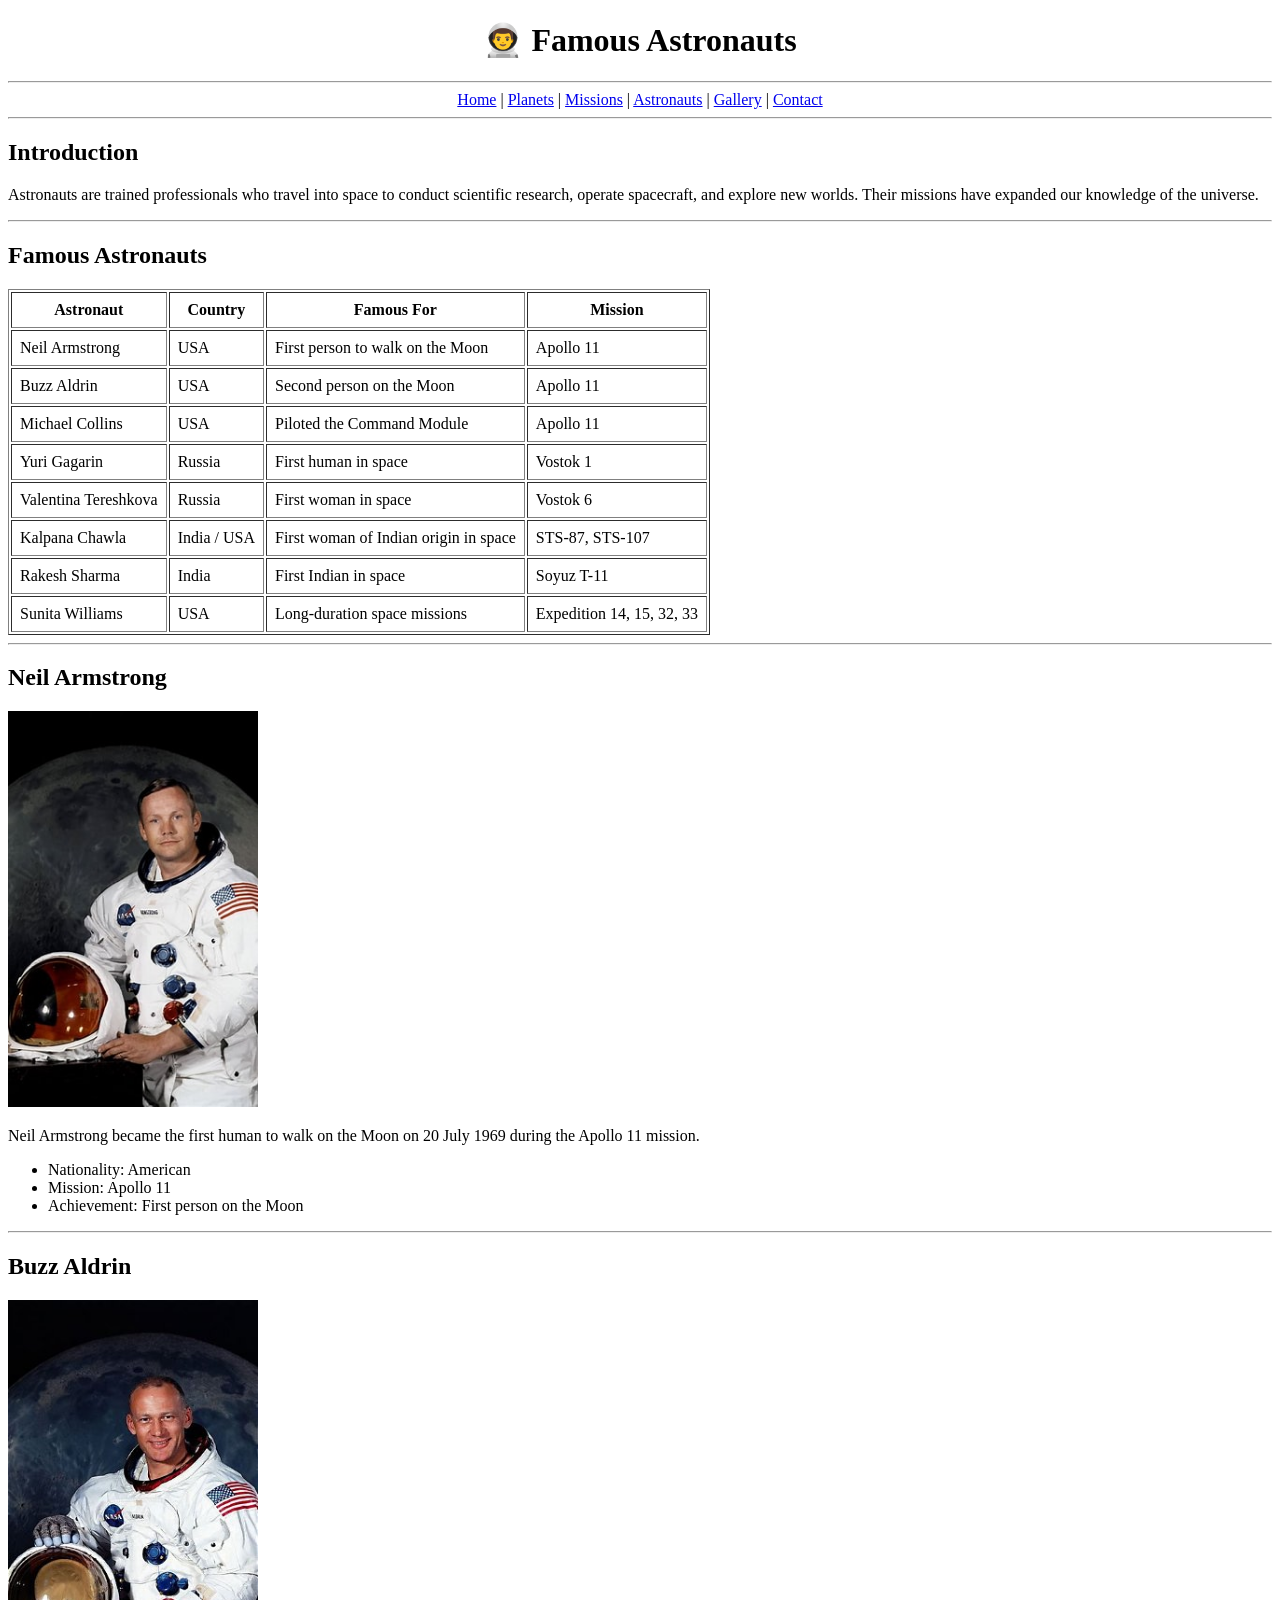
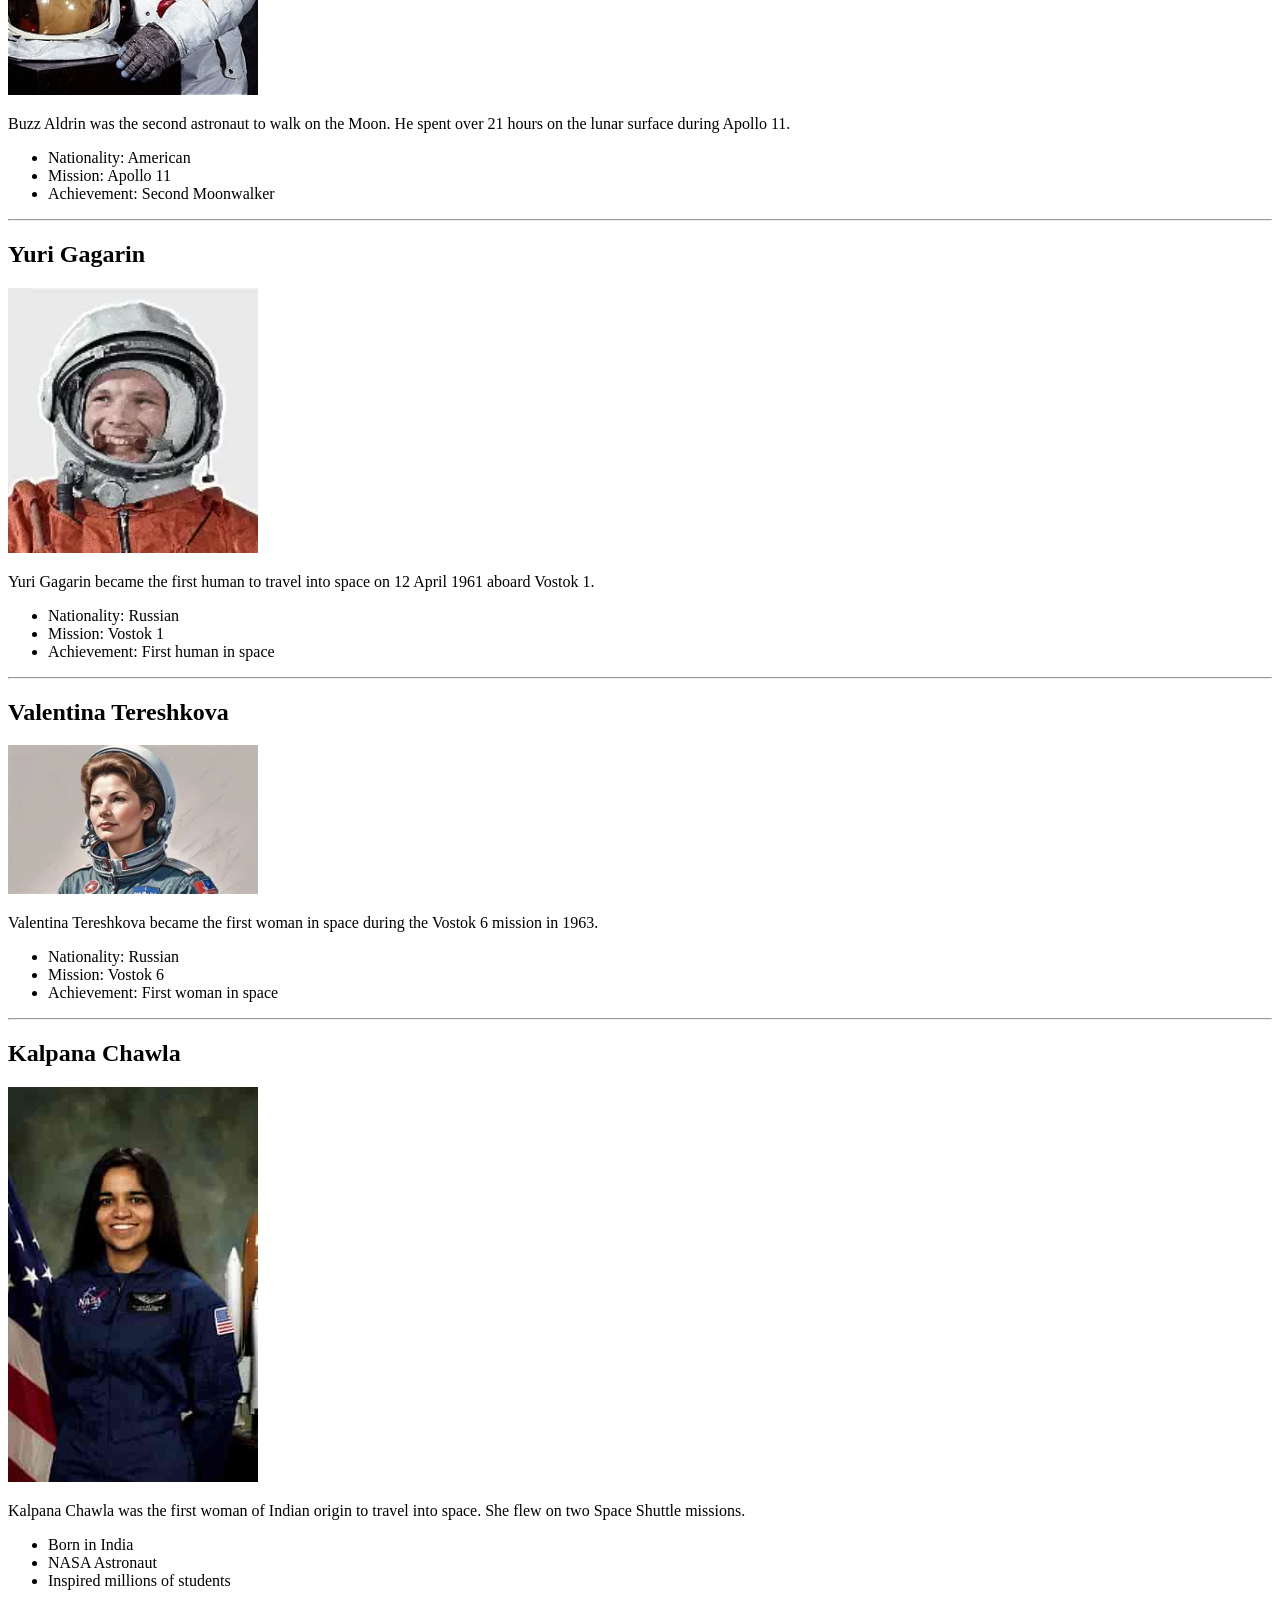
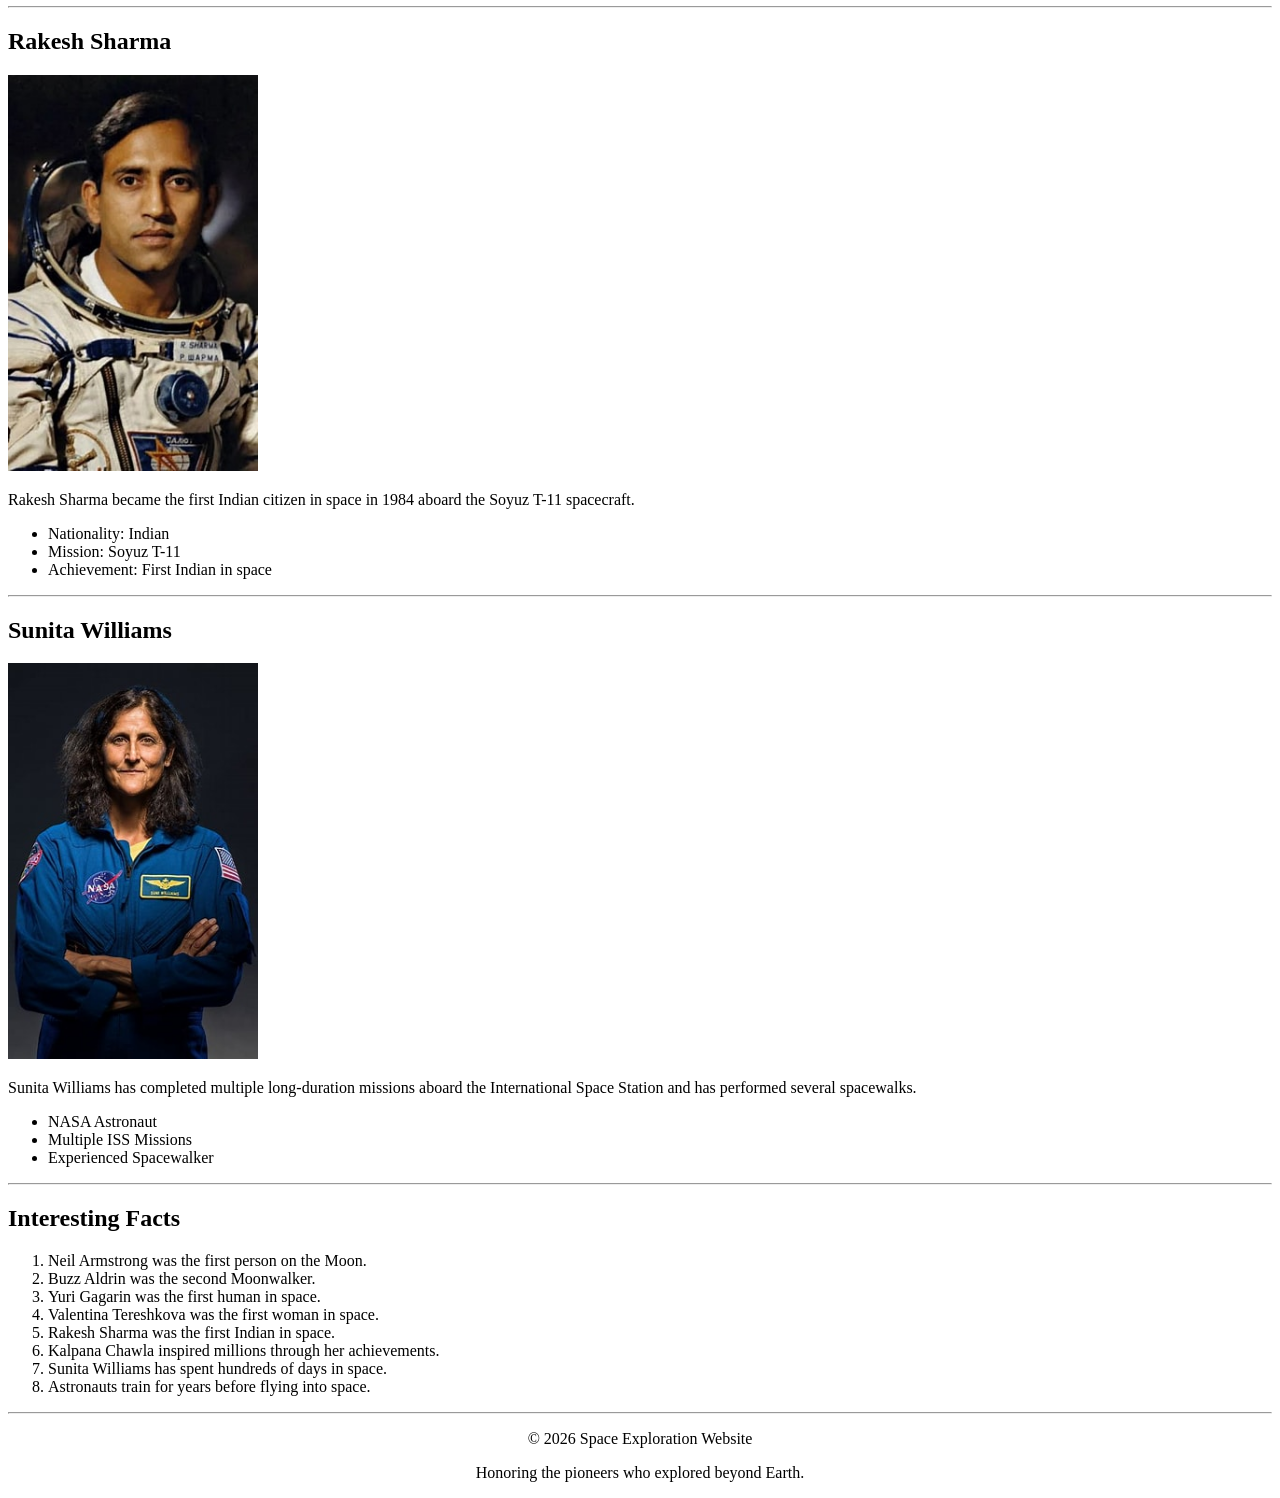
==== astronauts.html @ 4992be0f "Initial commit" ====
<!DOCTYPE html>
<html>

<head>
    <title>Astronauts - Space Exploration</title>
</head>

<body>

<header>

<h1 align="center">👨‍🚀 Famous Astronauts</h1>

<hr>

<nav align="center">
<a href="index.html">Home</a> |
<a href="planets.html">Planets</a> |
<a href="missions.html">Missions</a> |
<a href="astronauts.html">Astronauts</a> |
<a href="gallery.html">Gallery</a> |
<a href="contact.html">Contact</a>
</nav>

<hr>

</header>

<main>

<h2>Introduction</h2>

<p>
Astronauts are trained professionals who travel into space to conduct
scientific research, operate spacecraft, and explore new worlds.
Their missions have expanded our knowledge of the universe.
</p>

<hr>

<h2>Famous Astronauts</h2>

<table border="1" cellpadding="8">

<tr>
<th>Astronaut</th>
<th>Country</th>
<th>Famous For</th>
<th>Mission</th>
</tr>

<tr>
<td>Neil Armstrong</td>
<td>USA</td>
<td>First person to walk on the Moon</td>
<td>Apollo 11</td>
</tr>

<tr>
<td>Buzz Aldrin</td>
<td>USA</td>
<td>Second person on the Moon</td>
<td>Apollo 11</td>
</tr>

<tr>
<td>Michael Collins</td>
<td>USA</td>
<td>Piloted the Command Module</td>
<td>Apollo 11</td>
</tr>

<tr>
<td>Yuri Gagarin</td>
<td>Russia</td>
<td>First human in space</td>
<td>Vostok 1</td>
</tr>

<tr>
<td>Valentina Tereshkova</td>
<td>Russia</td>
<td>First woman in space</td>
<td>Vostok 6</td>
</tr>

<tr>
<td>Kalpana Chawla</td>
<td>India / USA</td>
<td>First woman of Indian origin in space</td>
<td>STS-87, STS-107</td>
</tr>

<tr>
<td>Rakesh Sharma</td>
<td>India</td>
<td>First Indian in space</td>
<td>Soyuz T-11</td>
</tr>

<tr>
<td>Sunita Williams</td>
<td>USA</td>
<td>Long-duration space missions</td>
<td>Expedition 14, 15, 32, 33</td>
</tr>

</table>

<hr>

<h2>Neil Armstrong</h2>

<img src="images/neil_armstrong.jpg" width="250" alt="Neil Armstrong">

<p>
Neil Armstrong became the first human to walk on the Moon on
20 July 1969 during the Apollo 11 mission.
</p>

<ul>
<li>Nationality: American</li>
<li>Mission: Apollo 11</li>
<li>Achievement: First person on the Moon</li>
</ul>

<hr>

<h2>Buzz Aldrin</h2>

<img src="images/buzz_aldrin.jpg" width="250" alt="Buzz Aldrin">

<p>
Buzz Aldrin was the second astronaut to walk on the Moon.
He spent over 21 hours on the lunar surface during Apollo 11.
</p>

<ul>
<li>Nationality: American</li>
<li>Mission: Apollo 11</li>
<li>Achievement: Second Moonwalker</li>
</ul>

<hr>

<h2>Yuri Gagarin</h2>

<img src="images/yuri_gagarin.webp" width="250" alt="Yuri Gagarin">

<p>
Yuri Gagarin became the first human to travel into space
on 12 April 1961 aboard Vostok 1.
</p>

<ul>
<li>Nationality: Russian</li>
<li>Mission: Vostok 1</li>
<li>Achievement: First human in space</li>
</ul>

<hr>

<h2>Valentina Tereshkova</h2>

<img src="images/valentina.webp" width="250" alt="Valentina Tereshkova">

<p>
Valentina Tereshkova became the first woman in space
during the Vostok 6 mission in 1963.
</p>

<ul>
<li>Nationality: Russian</li>
<li>Mission: Vostok 6</li>
<li>Achievement: First woman in space</li>
</ul>

<hr>

<h2>Kalpana Chawla</h2>

<img src="images/kalpana_chawla.jpg" width="250" alt="Kalpana Chawla">

<p>
Kalpana Chawla was the first woman of Indian origin to travel into space.
She flew on two Space Shuttle missions.
</p>

<ul>
<li>Born in India</li>
<li>NASA Astronaut</li>
<li>Inspired millions of students</li>
</ul>

<hr>

<h2>Rakesh Sharma</h2>

<img src="images/rakesh_sharma.jpg" width="250" alt="Rakesh Sharma">

<p>
Rakesh Sharma became the first Indian citizen in space in 1984
aboard the Soyuz T-11 spacecraft.
</p>

<ul>
<li>Nationality: Indian</li>
<li>Mission: Soyuz T-11</li>
<li>Achievement: First Indian in space</li>
</ul>

<hr>

<h2>Sunita Williams</h2>

<img src="images/sunita_williams.jpg" width="250" alt="Sunita Williams">

<p>
Sunita Williams has completed multiple long-duration missions aboard
the International Space Station and has performed several spacewalks.
</p>

<ul>
<li>NASA Astronaut</li>
<li>Multiple ISS Missions</li>
<li>Experienced Spacewalker</li>
</ul>

<hr>

<h2>Interesting Facts</h2>

<ol>
<li>Neil Armstrong was the first person on the Moon.</li>
<li>Buzz Aldrin was the second Moonwalker.</li>
<li>Yuri Gagarin was the first human in space.</li>
<li>Valentina Tereshkova was the first woman in space.</li>
<li>Rakesh Sharma was the first Indian in space.</li>
<li>Kalpana Chawla inspired millions through her achievements.</li>
<li>Sunita Williams has spent hundreds of days in space.</li>
<li>Astronauts train for years before flying into space.</li>
</ol>

</main>

<hr>

<footer align="center">
<p>&copy; 2026 Space Exploration Website</p>
<p>Honoring the pioneers who explored beyond Earth.</p>
</footer>

</body>

</html>
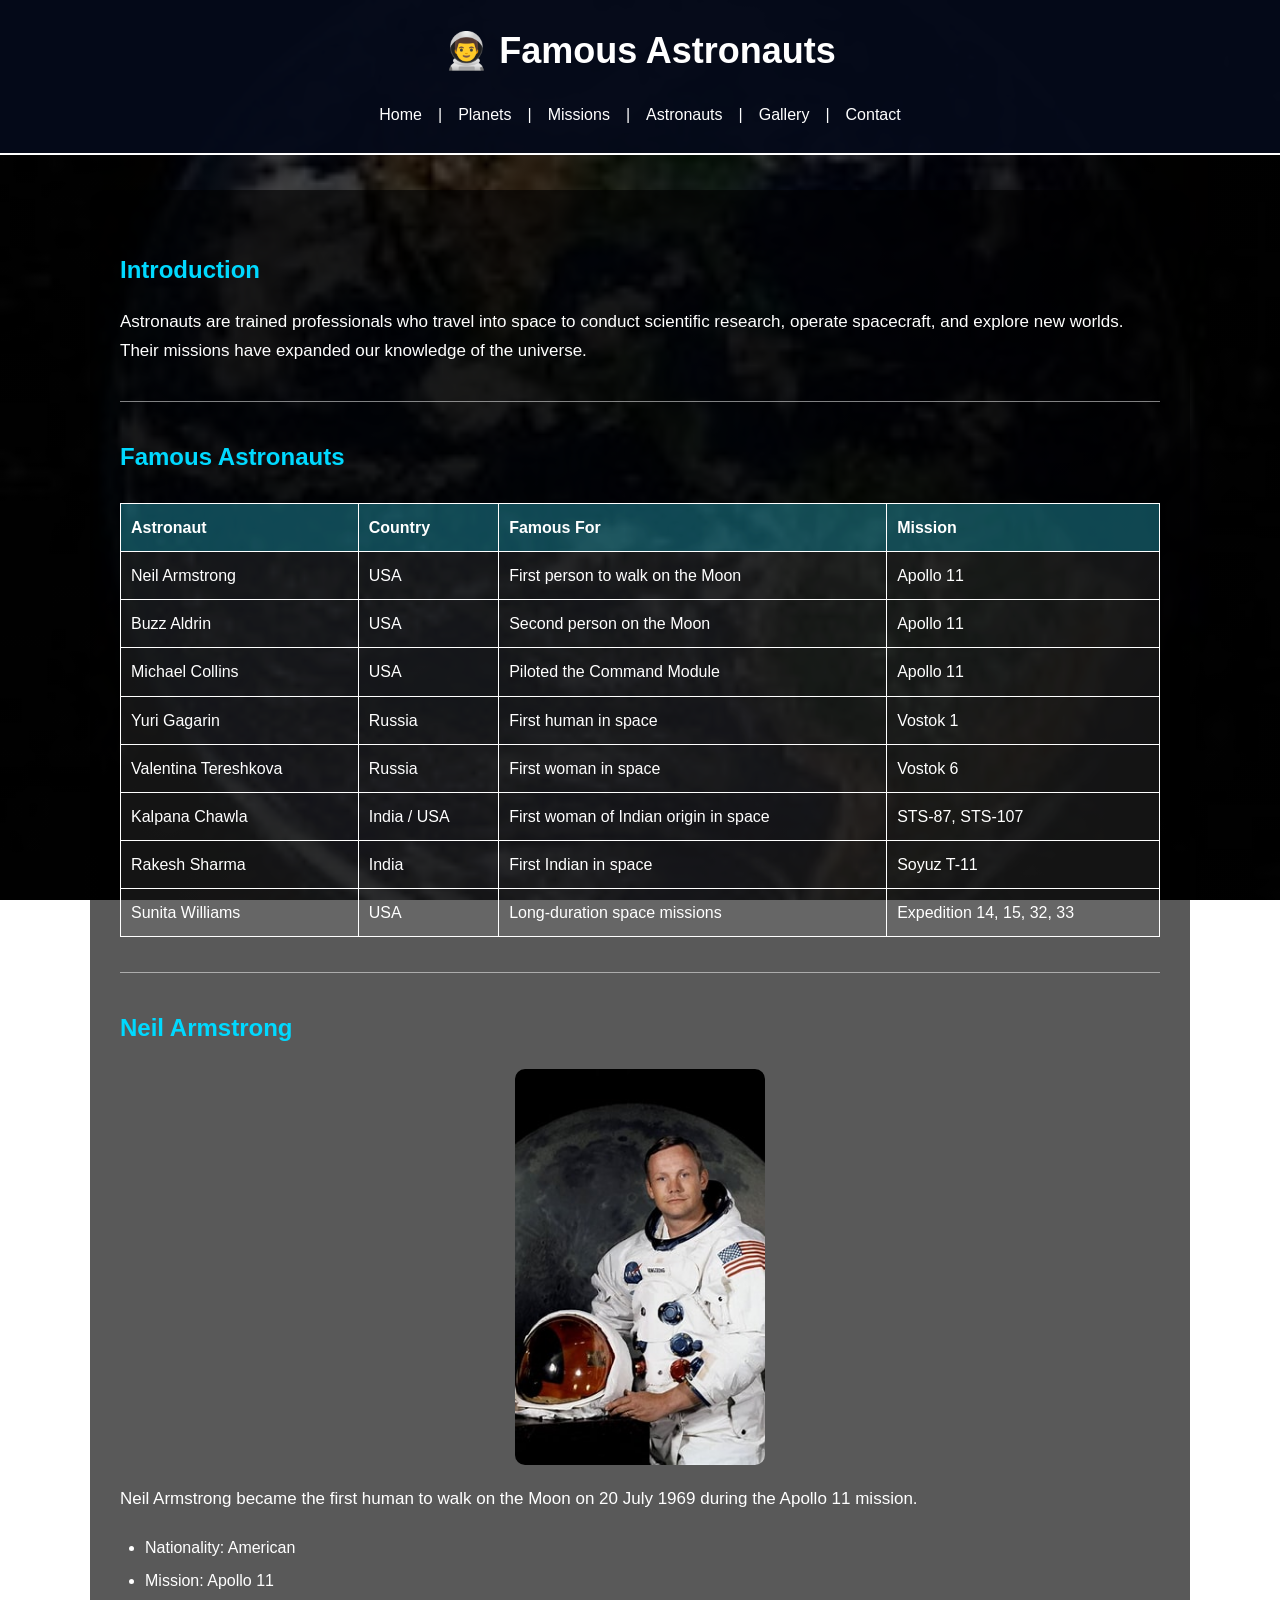
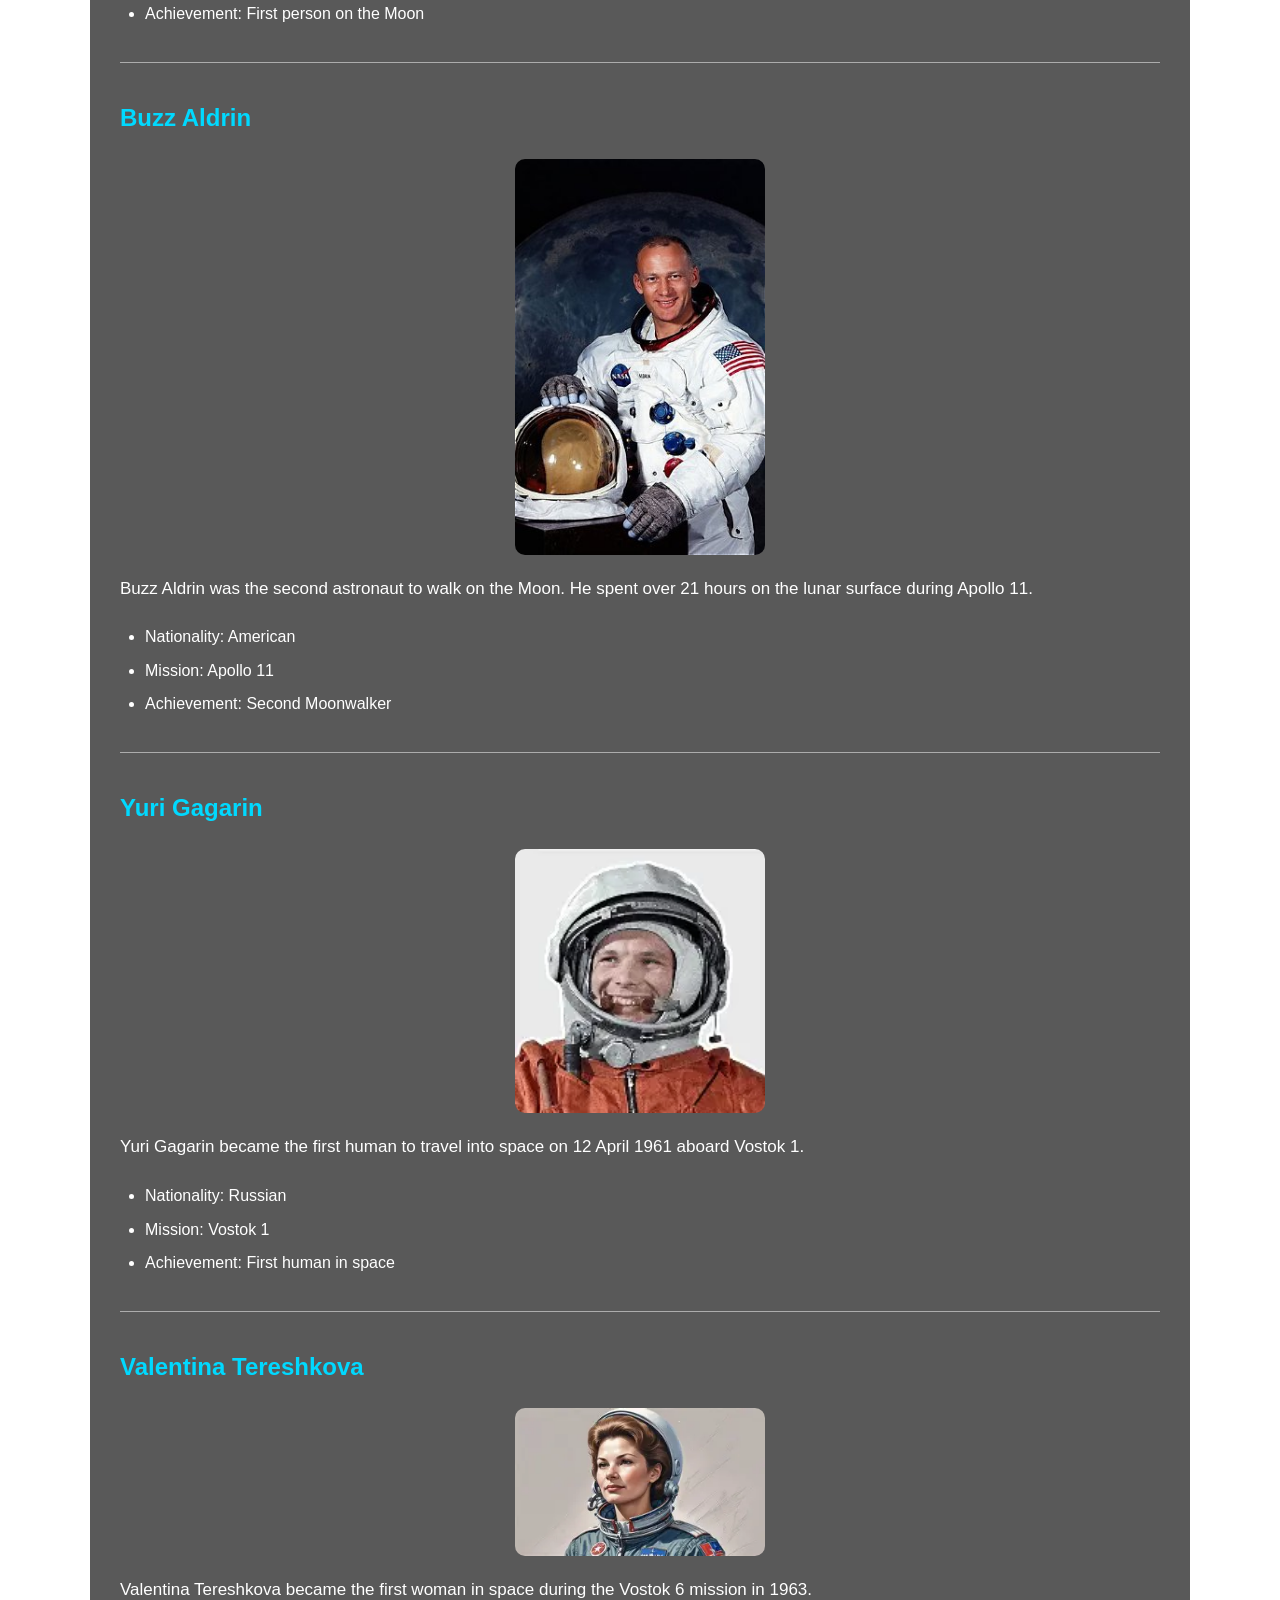
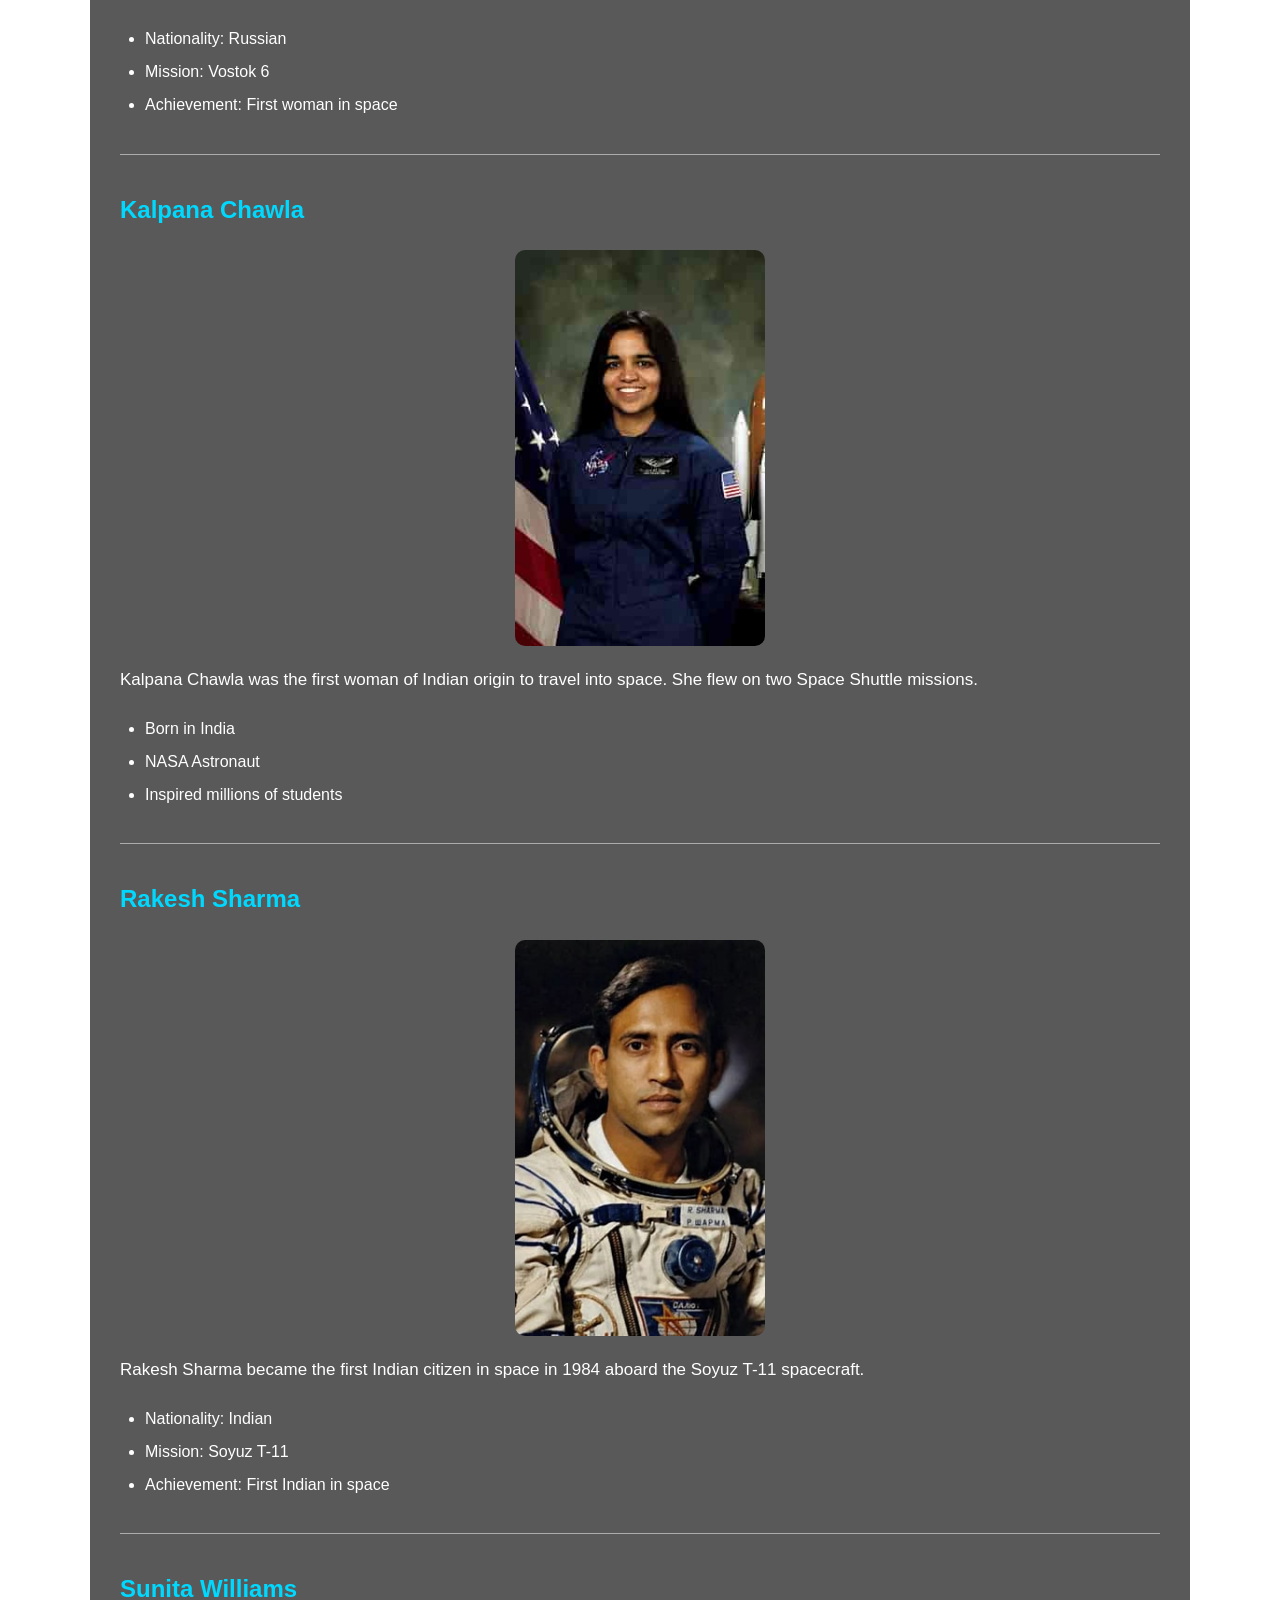
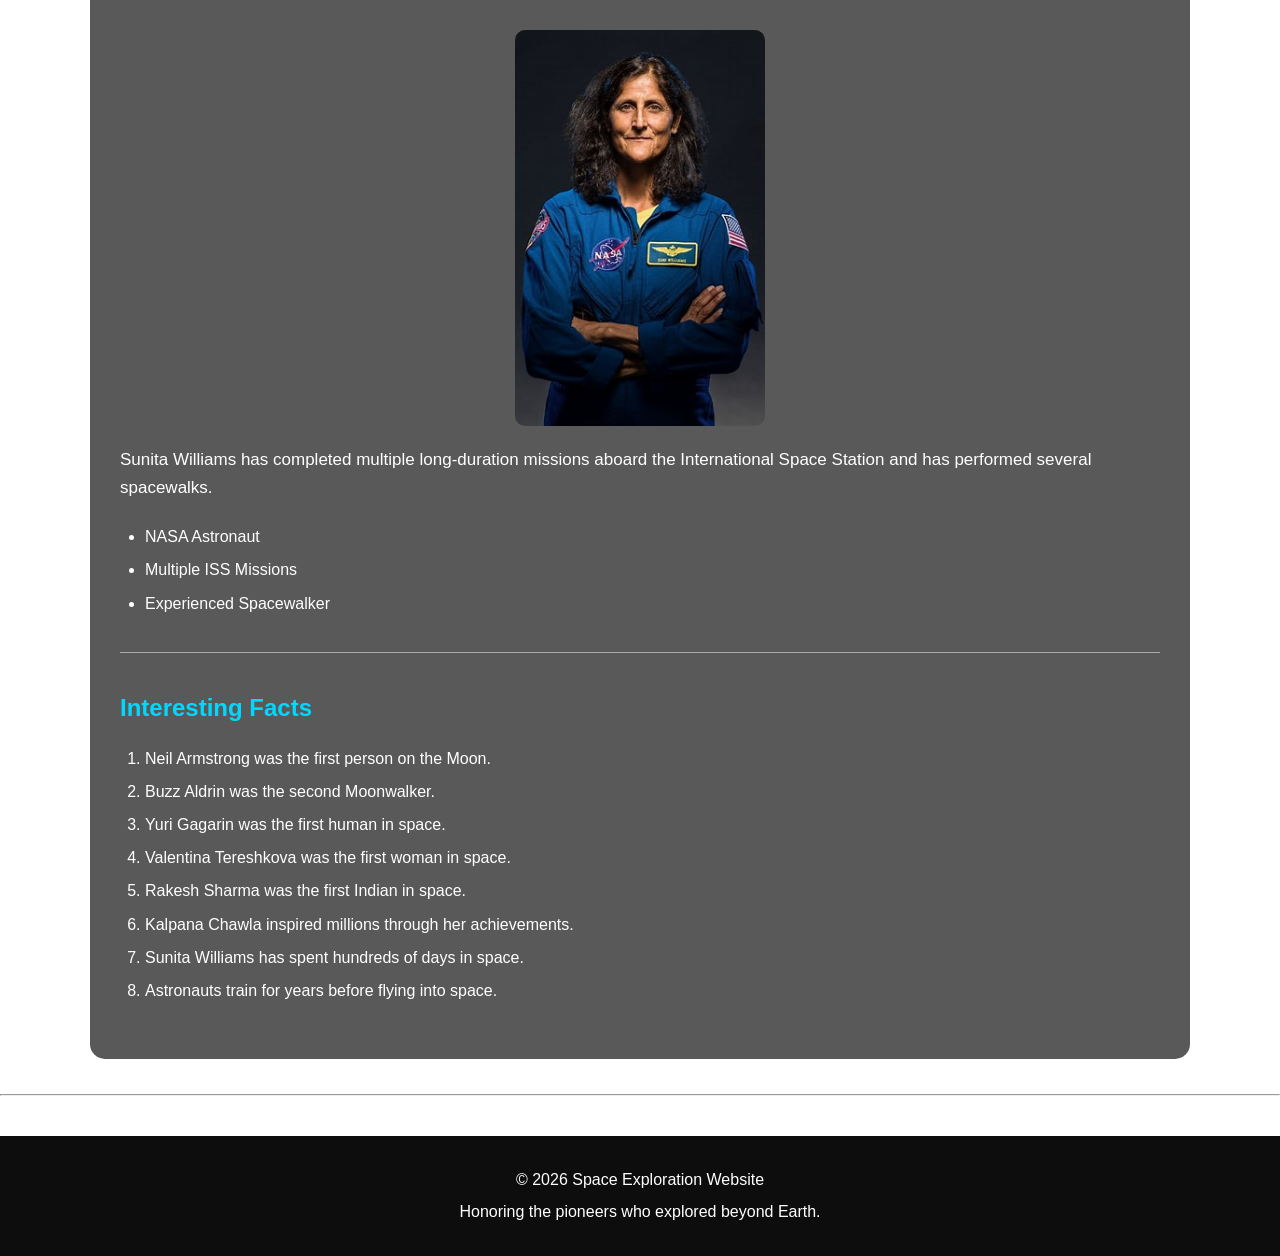
==== commit 0867f020: "Added responsive design" ====
--- a/astronauts.html
+++ b/astronauts.html
@@ -2,7 +2,9 @@
 <html>
 
 <head>
+    <meta name="viewport" content="width=device-width, initial-scale=1.0">
     <title>Astronauts - Space Exploration</title>
+     <link rel="stylesheet" href="style.css">
 </head>
 
 <body>
--- a/style.css
+++ b/style.css
@@ -0,0 +1,532 @@
+/* ================================================= */
+/* GLOBAL RESET */
+/* ================================================= */
+
+* {
+    box-sizing: border-box;
+}
+
+html {
+    scroll-behavior: smooth;
+}
+
+body {
+    margin: 0;
+    padding: 0;
+
+    font-family: Arial, sans-serif;
+
+    background:
+        linear-gradient(rgba(0, 0, 0, 0.72), rgba(0, 0, 0, 0.72)),
+        url("images/space.jpg");
+
+    background-size: cover;
+    background-position: center;
+    background-attachment: fixed;
+
+    color: white;
+
+    line-height: 1.7;
+}
+
+
+/* ================================================= */
+/* HEADER */
+/* ================================================= */
+
+header {
+    background: rgba(5, 10, 25, 0.96);
+
+    padding: 20px;
+
+    text-align: center;
+
+    border-bottom: 2px solid #ffffff;
+}
+
+header h1 {
+    margin: 0 0 15px;
+
+    font-size: 36px;
+
+    color: white;
+}
+
+
+/* ================================================= */
+/* NAVIGATION */
+/* ================================================= */
+
+nav {
+    display: flex;
+
+    justify-content: center;
+    align-items: center;
+
+    flex-wrap: wrap;
+
+    gap: 8px;
+
+    font-size: 16px;
+}
+
+nav a {
+    color: #ffffff;
+
+    text-decoration: none;
+
+    padding: 5px 8px;
+
+    transition: 0.3s;
+}
+
+nav a:hover {
+    color: #00d9ff;
+}
+
+
+/* Hide the old HR lines inside header */
+
+header hr {
+    display: none;
+}
+
+
+/* ================================================= */
+/* MAIN CONTENT */
+/* ================================================= */
+
+main {
+    width: 90%;
+
+    max-width: 1100px;
+
+    margin: 35px auto;
+
+    padding: 30px;
+
+    background: rgba(0, 0, 0, 0.65);
+
+    border-radius: 15px;
+}
+
+main h2 {
+    color: #00d9ff;
+
+    margin-top: 30px;
+
+    margin-bottom: 15px;
+}
+
+main h3 {
+    color: #ffffff;
+}
+
+main p {
+    font-size: 17px;
+
+    margin-bottom: 20px;
+}
+
+
+/* ================================================= */
+/* IMAGES */
+/* ================================================= */
+
+main img {
+    max-width: 100%;
+
+    height: auto;
+
+    display: block;
+
+    margin: 20px auto;
+
+    border-radius: 10px;
+
+    object-fit: contain;
+}
+
+
+/* ================================================= */
+/* TABLES */
+/* ================================================= */
+
+main table {
+    width: 100%;
+
+    border-collapse: collapse;
+
+    margin: 25px 0;
+
+    background: rgba(255, 255, 255, 0.08);
+
+    font-size: 16px;
+}
+
+main th,
+main td {
+    border: 1px solid #ffffff;
+
+    padding: 10px;
+
+    text-align: left;
+
+    vertical-align: top;
+}
+
+main th {
+    background: rgba(0, 217, 255, 0.25);
+
+    color: white;
+}
+
+
+/* ================================================= */
+/* LISTS */
+/* ================================================= */
+
+main ul,
+main ol {
+    padding-left: 25px;
+
+    margin-bottom: 25px;
+}
+
+main li {
+    margin: 6px 0;
+}
+
+
+/* ================================================= */
+/* HORIZONTAL LINES */
+/* ================================================= */
+
+main hr {
+    border: none;
+
+    border-top: 1px solid rgba(255, 255, 255, 0.5);
+
+    margin: 35px 0;
+}
+
+
+/* ================================================= */
+/* CONTACT FORM */
+/* ================================================= */
+
+form {
+    width: 100%;
+
+    max-width: 700px;
+
+    margin: 0 auto;
+
+    background: rgba(255, 255, 255, 0.08);
+
+    padding: 25px;
+
+    border-radius: 12px;
+}
+
+form label {
+    font-weight: bold;
+}
+
+form input[type="text"],
+form input[type="email"],
+form input[type="tel"],
+form input[type="number"],
+form input[type="date"],
+form select,
+form textarea {
+    width: 100%;
+
+    padding: 11px;
+
+    margin-top: 5px;
+
+    border: 1px solid #aaa;
+
+    border-radius: 6px;
+
+    font-size: 16px;
+
+    font-family: Arial, sans-serif;
+}
+
+form textarea {
+    resize: vertical;
+
+    min-height: 150px;
+}
+
+form input[type="radio"],
+form input[type="checkbox"] {
+    margin-right: 8px;
+}
+
+form input[type="submit"],
+form input[type="reset"] {
+    padding: 12px 20px;
+
+    margin: 10px 5px 0 0;
+
+    border: none;
+
+    border-radius: 6px;
+
+    cursor: pointer;
+
+    font-size: 16px;
+
+    color: white;
+
+    background: #007bff;
+}
+
+form input[type="reset"] {
+    background: #dc3545;
+}
+
+form input[type="submit"]:hover,
+form input[type="reset"]:hover {
+    opacity: 0.85;
+}
+
+
+/* ================================================= */
+/* FOOTER */
+/* ================================================= */
+
+footer {
+    background: rgba(0, 0, 0, 0.95);
+
+    color: white;
+
+    text-align: center;
+
+    padding: 25px 15px;
+
+    margin-top: 40px;
+}
+
+footer p {
+    margin: 5px 0;
+}
+
+
+/* ================================================= */
+/* TABLET */
+/* ================================================= */
+
+@media screen and (max-width: 992px) {
+
+    header {
+        padding: 18px;
+    }
+
+    header h1 {
+        font-size: 32px;
+    }
+
+    main {
+        width: 94%;
+
+        padding: 25px;
+    }
+
+    main table {
+        font-size: 15px;
+    }
+
+    main img {
+        max-width: 90%;
+    }
+}
+
+
+/* ================================================= */
+/* MOBILE */
+/* ================================================= */
+
+@media screen and (max-width: 600px) {
+
+    /* ============================= */
+    /* HEADER */
+    /* ============================= */
+
+    header {
+        position: sticky;
+
+        top: 0;
+
+        z-index: 1000;
+
+        padding: 12px 10px;
+    }
+
+    header h1 {
+        font-size: 25px;
+
+        margin-bottom: 8px;
+    }
+
+
+    /* ============================= */
+    /* NAVIGATION */
+    /* ============================= */
+
+    nav {
+        display: flex;
+
+        flex-direction: row;
+
+        flex-wrap: wrap;
+
+        justify-content: center;
+
+        align-items: center;
+
+        gap: 2px 5px;
+
+        font-size: 14px;
+    }
+
+    nav a {
+        padding: 3px 5px;
+
+        white-space: nowrap;
+    }
+
+
+    /* ============================= */
+    /* MAIN */
+    /* ============================= */
+
+    main {
+        width: 94%;
+
+        margin: 20px auto;
+
+        padding: 18px;
+
+        border-radius: 12px;
+    }
+
+    main h2 {
+        font-size: 24px;
+
+        line-height: 1.3;
+    }
+
+    main p {
+        font-size: 16px;
+
+        line-height: 1.6;
+
+        text-align: left;
+    }
+
+
+    /* ============================= */
+    /* IMAGES */
+    /* ============================= */
+
+    main img {
+        width: 100% !important;
+
+        max-width: 350px;
+
+        height: auto;
+
+        margin: 18px auto;
+    }
+
+
+    /* ============================= */
+    /* TABLES */
+    /* ============================= */
+
+    main table {
+        display: block;
+
+        width: 100%;
+
+        overflow-x: auto;
+
+        -webkit-overflow-scrolling: touch;
+
+        font-size: 14px;
+    }
+
+    main th,
+    main td {
+        padding: 8px;
+
+        min-width: 120px;
+
+        white-space: normal;
+    }
+
+
+    /* ============================= */
+    /* LISTS */
+    /* ============================= */
+
+    main ul,
+    main ol {
+        padding-left: 22px;
+    }
+
+    main li {
+        margin: 5px 0;
+
+        font-size: 15px;
+    }
+
+
+    /* ============================= */
+    /* CONTACT FORM */
+    /* ============================= */
+
+    form {
+        width: 100%;
+
+        padding: 18px;
+    }
+
+    form input[type="text"],
+    form input[type="email"],
+    form input[type="tel"],
+    form input[type="number"],
+    form input[type="date"],
+    form select,
+    form textarea {
+        width: 100%;
+
+        font-size: 16px;
+    }
+
+    form textarea {
+        min-height: 130px;
+    }
+
+    form input[type="submit"],
+    form input[type="reset"] {
+        width: 100%;
+
+        margin: 6px 0;
+    }
+
+
+    /* ============================= */
+    /* FOOTER */
+    /* ============================= */
+
+    footer {
+        padding: 20px 12px;
+
+        font-size: 14px;
+    }
+}
